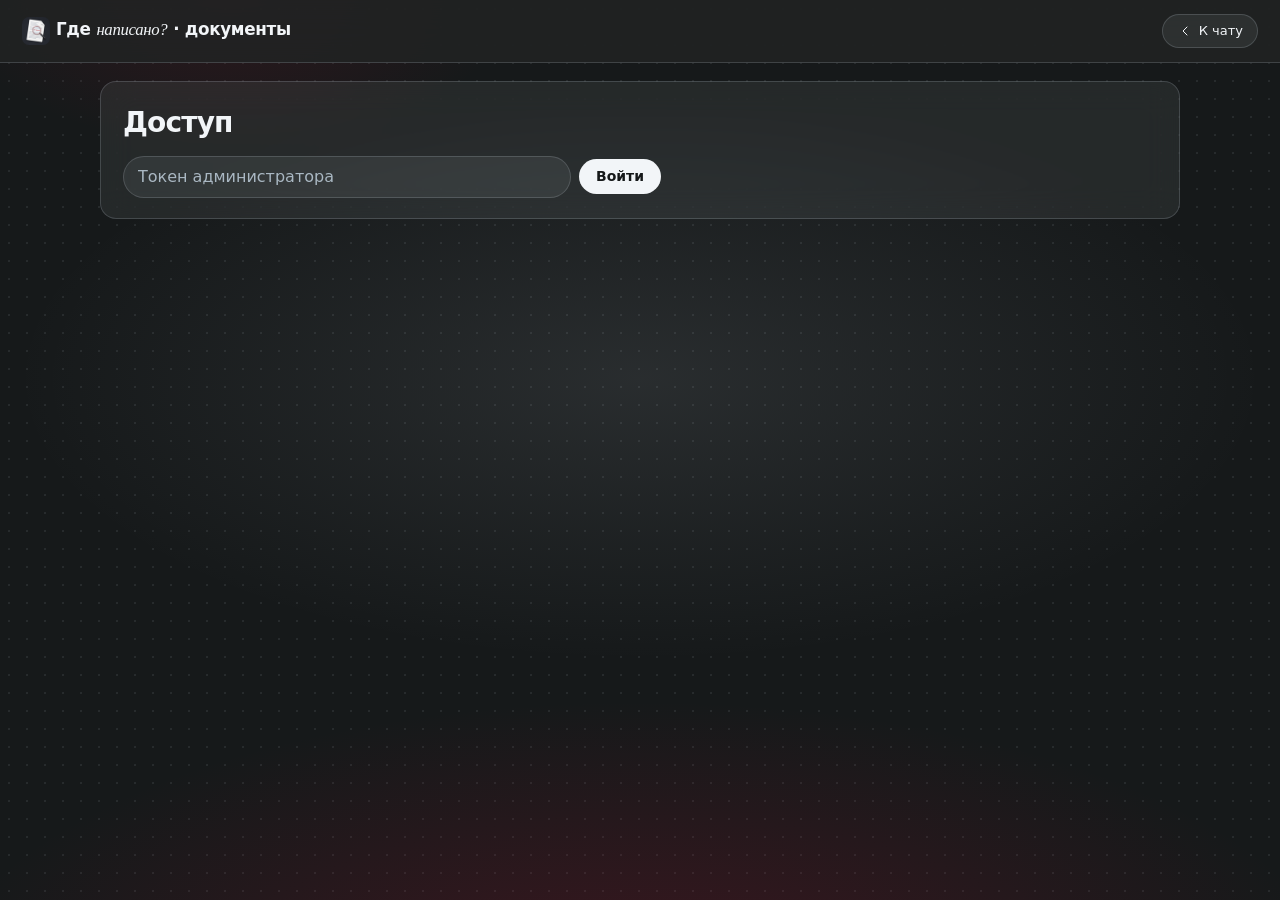
==== static/admin.html @ 2ca531a7 "config, errors, schemas, db, security? main + static" ====
<!doctype html>
<html lang="ru">
<head>
  <meta charset="utf-8">
  <meta name="viewport" content="width=device-width, initial-scale=1">
  <title>Где написано? — документы</title>
  <link rel="icon" type="image/png" sizes="32x32" href="/static/img/logo-32.png">
  <link rel="icon" type="image/x-icon" href="/static/img/favicon.ico">
  <link rel="apple-touch-icon" href="/static/img/apple-touch-icon.png">
  <link rel="stylesheet" href="/static/style.css">
</head>
<body class="admin">
  <header class="top">
    <div class="top-inner">
      <div class="brand"><img class="brand-logo" src="/static/img/logo-64.png" width="28" height="28" alt="" aria-hidden="true"> Где <em>написано?</em> · документы</div>
      <a class="admin-link" href="/"><svg class="icon" viewBox="0 0 24 24" width="16" height="16" fill="none" stroke="currentColor" stroke-width="1.5" stroke-linecap="round" stroke-linejoin="round" aria-hidden="true"><path d="M15 6l-6 6 6 6"/></svg> К чату</a>
    </div>
  </header>
  <section class="panel">
    <h2>Доступ</h2>
    <div class="row">
      <input id="token" type="password" placeholder="Токен администратора" autocomplete="off" size="36">
      <button id="login" type="button">Войти</button>
      <span id="auth-msg" class="muted"></span>
    </div>
  </section>
  <div id="secured" hidden>
    <section class="panel">
      <h2>Загрузить <em>регламент</em></h2>
      <p class="muted">docx, doc, pdf (в том числе сканы), png/jpg, txt, md, rtf, odt, xlsx, html. Файл с тем же именем в том же ящичке заменяет старую редакцию — переиндексируются только изменённые пункты.</p>
      <form id="upload" class="upload-form">
        <label class="dropzone" id="dropzone">
          <input id="file" type="file" multiple required>
          <span class="dropzone-title">Перетащите файлы сюда</span>
          <span class="muted">или нажмите, чтобы выбрать</span>
          <span id="file-names" class="file-names"></span>
        </label>
        <div class="row">
          <select id="box"><option value="general">Общие документы</option></select>
          <button type="submit">Загрузить</button>
          <button type="button" id="reindex" class="none">Пересканировать папку</button>
        </div>
      </form>
      <pre id="upload-log" class="muted upload-log"></pre>
    </section>
    <section class="panel">
      <h2>Документы <span id="stats" class="muted"></span></h2>
      <div class="table-wrap">
        <table><thead><tr><th>Файл</th><th>Ящичек</th><th>Пунктов</th><th>Статус</th><th>Обновлён</th><th></th></tr></thead>
          <tbody id="docs"></tbody></table>
      </div>
    </section>
    <section class="panel">
      <h2>Операторская: практика и вопросы <em>без ответа</em></h2>
      <h3>Практика от сотрудников</h3>
      <div class="table-wrap">
        <table><thead><tr><th>Вопрос</th><th>Пункт</th><th>Как решили</th><th>Статус</th></tr></thead><tbody id="practice"></tbody></table>
      </div>
      <h3>Вопросы без ответа</h3>
      <div class="table-wrap">
        <table><thead><tr><th>Когда</th><th>Вопрос</th><th>Направление</th></tr></thead><tbody id="nf"></tbody></table>
      </div>
      <h3>«Нет» на ответы</h3>
      <div class="table-wrap">
        <table><thead><tr><th>Когда</th><th>Вопрос</th><th>Пункт</th></tr></thead><tbody id="neg"></tbody></table>
      </div>
    </section>
  </div>
  <script src="/static/admin.js"></script>
</body>
</html>
---- static/style.css ----
:root {
  --bg: #16191A;
  --surface: #212424;
  --glass: rgba(210, 220, 229, .08);
  --border: rgba(210, 220, 229, .18);
  --text: #F2F5F8;
  --muted: #AAB8C3;
  --placeholder: #AAB8C3;
  --danger: #E89AA6;
  --accent: #A50F2D;
  --accent-hover: #BE042F;
  --ok: #4CAF82;
  --warn: #D9A441;
  --cool: #D2DCE5;
  --radius-sm: 10px;
  --glow-accent: rgba(165, 15, 45, .28);
  --glow-cool: rgba(210, 220, 229, .10);
  --grid: rgba(210, 220, 229, .09);
  --radius: 16px;
  --font: "Inter", "Segoe UI", system-ui, -apple-system, Roboto, sans-serif;
  --font-serif: Georgia, "Times New Roman", Times, serif;
  --font-mono: Consolas, ui-monospace, "SFMono-Regular", Menlo, monospace;
  color-scheme: dark;
}

* { box-sizing: border-box; }

html, body {
  min-height: 100%;
  width: 100%;
  max-width: 100%;
}

body {
  margin: 0;
  font: 16px/1.5 var(--font);
  color: var(--text);
  background-color: var(--bg);
  background-image:
    radial-gradient(ellipse 90% 55% at 50% 112%, var(--glow-accent), transparent 62%),
    radial-gradient(ellipse 70% 45% at 50% 42%, var(--glow-cool), transparent 70%),
    radial-gradient(ellipse 40% 30% at 18% 0%, rgba(165, 15, 45, .16), transparent 55%),
    radial-gradient(var(--grid) 1px, transparent 1.2px);
  background-size: auto, auto, auto, 18px 18px;
  background-attachment: fixed;
  display: flex;
  flex-direction: column;
  align-items: stretch;
  min-height: 100vh;
  overflow-x: hidden;
}
body.chat-page { height: auto; }

/* --- шапка ----------------------------------------------------------------------- */
.top {
  width: 100%;
  background: color-mix(in srgb, var(--surface) 86%, transparent);
  border-bottom: 1px solid var(--border);
  backdrop-filter: blur(18px);
  -webkit-backdrop-filter: blur(18px);
  position: sticky;
  top: 0;
  z-index: 20;
}
.top-inner {
  display: flex;
  gap: 12px;
  align-items: center;
  padding: 14px 22px;
  flex-wrap: wrap;
  width: 100%;
}
.brand {
  font-weight: 600;
  font-size: 1.05rem;
  margin-right: auto;
  display: flex;
  align-items: baseline;
  gap: .35em;
  letter-spacing: -.02em;
}
.brand em {
  font-family: var(--font-serif);
  font-style: italic;
  font-weight: 400;
}
.brand-logo {
  width: 28px;
  height: 28px;
  border-radius: 7px;
  flex: none;
  align-self: center;
}
.brand-mark {
  width: 10px;
  height: 10px;
  border-radius: 2px;
  background: var(--accent);
  flex: none;
  align-self: center;
}
.top-badges { display: flex; gap: 8px; align-items: center; flex-wrap: wrap; }
.admin-link {
  color: var(--text);
  font-size: 13px;
  text-decoration: none;
  border: 1px solid var(--border);
  background: var(--glass);
  border-radius: 999px;
  padding: 6px 14px;
  transition: border-color .15s, background .15s;
}
.admin-link:hover { border-color: var(--cool); background: rgba(210, 220, 229, .14); }

.demo-badge::before {
  content: "";
  width: 7px;
  height: 7px;
  background: currentColor;
  border-radius: 1px;
}
.demo-badge,
.plaque {
  font-family: var(--font-mono);
  font-size: 12px;
  letter-spacing: .06em;
  text-transform: uppercase;
  border-radius: 999px;
  padding: 4px 10px;
  border: 1px solid var(--border);
  background: var(--glass);
  color: var(--muted);
  display: inline-flex;
  align-items: center;
  gap: 6px;
  line-height: 1.3;
}
.plaque-ok { color: var(--ok); background: rgba(76, 175, 130, .12); border-color: rgba(76, 175, 130, .35); }
.plaque-warn { color: var(--warn); background: rgba(217, 164, 65, .12); border-color: rgba(217, 164, 65, .4); }
.plaque-muted { color: var(--muted); background: rgba(170, 184, 195, .08); border-color: var(--border); }

/* --- герой и ящички -------------------------------------------------------------- */
.stage {
  flex: 1;
  display: flex;
  flex-direction: column;
  width: 100%;
  max-width: 860px;
  margin: 0 auto;
  padding: 8px 20px 0;
  min-height: 0;
}
.hero { padding: 28px 4px 8px; }
.hero-title {
  margin: 0 0 12px;
  font-size: clamp(1.85rem, 4.6vw, 2.85rem);
  font-weight: 600;
  letter-spacing: -.03em;
  line-height: 1.2;
  text-wrap: balance;
}
.hero-title em {
  font-family: var(--font-serif);
  font-style: italic;
  font-weight: 400;
  color: var(--cool);
}
.hero-lead {
  margin: 0;
  max-width: 38rem;
  color: var(--muted);
  font-size: 1.02rem;
  line-height: 1.55;
  text-wrap: pretty;
}
.stage:has(#chat:not(:empty)) .hero { padding-top: 16px; padding-bottom: 0; }
.stage:has(#chat:not(:empty)) .hero-title { font-size: clamp(1.35rem, 3vw, 1.8rem); }
.stage:has(#chat:not(:empty)) .hero-lead { display: none; }

.chip-row { padding: 16px 0 8px; }
.chips { display: flex; flex-wrap: wrap; gap: 8px; }
.chip {
  appearance: none;
  font: 13px/1.3 var(--font);
  color: var(--text);
  background: var(--glass);
  border: 1px solid var(--border);
  border-radius: 999px;
  padding: 7px 14px;
  cursor: pointer;
  transition: background .15s, border-color .15s;
}
.chip:hover { border-color: rgba(210, 220, 229, .4); background: rgba(210, 220, 229, .14); }
.chip.is-on {
  background: rgba(165, 15, 45, .22);
  border-color: rgba(165, 15, 45, .55);
  box-shadow: 0 0 0 1px rgba(165, 15, 45, .2);
}

/* --- чат ------------------------------------------------------------------------- */
.chat {
  flex: 1 0 auto;
  overflow: visible;
  padding: 8px 0 28px;
  display: flex;
  flex-direction: column;
  gap: 14px;
  width: 100%;
  min-height: 4rem;
}
.msg {
  padding: 16px 18px;
  border-radius: var(--radius);
  background: var(--glass);
  border: 1px solid var(--border);
  max-width: 92%;
  backdrop-filter: blur(14px);
  -webkit-backdrop-filter: blur(14px);
}
.msg.user {
  align-self: flex-end;
  background: rgba(210, 220, 229, .12);
  border-color: rgba(210, 220, 229, .28);
  white-space: pre-wrap;
}
.msg.bot { align-self: flex-start; }
.msg.bot .plaque { margin-bottom: 10px; }
.mode-confident, .mode-uncertain, .mode-not_found { border-left: none; }
.wait { color: var(--muted); }
.answer-text { white-space: pre-wrap; max-width: 70ch; text-wrap: pretty; }
.ref { text-decoration: none; color: var(--cool); font-weight: 600; border-bottom: 1px solid rgba(210, 220, 229, .35); }
.ref:hover { color: var(--text); }

.quote {
  margin: 4px 0 8px;
  padding: 0;
  background: none;
  border: none;
  font-family: var(--font-serif);
  font-style: italic;
  font-size: clamp(1.15rem, 2.4vw, 1.45rem);
  line-height: 1.4;
  color: var(--text);
}
.source {
  font-size: 13px;
  color: var(--muted);
  margin: 0 0 12px;
  display: flex;
  flex-wrap: wrap;
  gap: 4px 0;
  align-items: baseline;
}
.source span + span::before, .source a::before { content: "·"; margin: 0 8px; color: var(--muted); }
.source-file { color: var(--text); }

.cite { font-size: 13px; margin-top: 4px; color: var(--muted); }
.cite a, .variant a { color: var(--cool); }
.advice { margin-top: 10px; color: var(--text); }
.owner { margin-top: 12px; font-size: 13px; color: var(--muted); }
.practice {
  margin-top: 10px;
  font-size: 14px;
  background: rgba(217, 164, 65, .08);
  border: 1px solid rgba(217, 164, 65, .28);
  padding: 8px 12px;
  border-radius: 12px;
}
.practice ul { margin: 4px 0 0 18px; padding: 0; }

.variants { display: flex; flex-direction: column; gap: 10px; margin-top: 10px; }
.variant {
  border: 1px solid var(--border);
  border-radius: var(--radius-sm);
  padding: 12px 14px;
  background: rgba(210, 220, 229, .04);
}
.variant.chosen {
  border-color: rgba(76, 175, 130, .5);
  background: rgba(76, 175, 130, .08);
}
.snippet { font-size: 14px; margin: 6px 0 10px; color: var(--muted); }

/* --- кнопки ---------------------------------------------------------------------- */
button {
  cursor: pointer;
  border: 1px solid transparent;
  background: var(--text);
  color: var(--bg);
  border-radius: 999px;
  padding: 8px 16px;
  font: 14px/1.2 var(--font);
  font-weight: 600;
  transition: background .15s, border-color .15s, color .15s, opacity .15s;
}
button:hover { background: var(--cool); }
button:disabled { opacity: .45; cursor: default; }
button:focus-visible,
a:focus-visible,
.chip:focus-visible,
select:focus-visible,
input:focus-visible,
textarea:focus-visible {
  outline: 2px solid var(--cool);
  outline-offset: 2px;
}
button.none,
#reindex {
  background: var(--surface);
  color: var(--text);
  border-color: var(--border);
  font-weight: 500;
}
button.none:hover,
#reindex:hover {
  background: rgba(210, 220, 229, .12);
  border-color: rgba(210, 220, 229, .4);
}
button.thumb {
  display: inline-flex;
  align-items: center;
  justify-content: center;
  width: 40px;
  height: 40px;
  min-width: 40px;
  padding: 0;
  border-radius: 999px;
  background: var(--surface);
  color: var(--text);
  border: 1px solid var(--border);
  font-weight: 500;
}
button.thumb:hover { background: rgba(210, 220, 229, .14); border-color: rgba(210, 220, 229, .45); color: var(--text); }
button.thumb:active { background: rgba(210, 220, 229, .2); }
button.thumb.is-selected[data-helpful="true"] {
  color: var(--ok);
  border-color: rgba(76, 175, 130, .55);
  background: rgba(76, 175, 130, .14);
}
button.thumb.is-selected[data-helpful="false"] {
  color: var(--danger);
  border-color: rgba(232, 154, 166, .5);
  background: rgba(232, 154, 166, .12);
}
.icon { display: block; flex: none; }
.admin-link { display: inline-flex; align-items: center; gap: 6px; }
.feedback { margin-top: 14px; display: flex; gap: 8px; align-items: center; flex-wrap: wrap; }
.rate-link { display: inline-block; margin-top: 10px; font-size: 13px; color: var(--muted); }
.practice-form { margin-top: 12px; display: flex; flex-direction: column; gap: 8px; }
.practice-form textarea,
.ask textarea,
.row input,
#token {
  width: 100%;
  border: 1px solid var(--border);
  border-radius: 14px;
  padding: 10px 12px;
  font: inherit;
  color: var(--text);
  background: var(--glass);
  outline: none;
}
.row select,
select:not(.sr-only) {
  border: 1px solid var(--border);
  border-radius: 14px;
  padding: 10px 12px;
  font: inherit;
  color: var(--text);
  background: var(--glass);
  outline: none;
}
::placeholder {
  color: var(--placeholder);
  opacity: 1;
}
.practice-form textarea:focus,
.ask textarea:focus,
input:focus,
select:focus {
  border-color: rgba(210, 220, 229, .45);
  box-shadow: 0 0 0 3px rgba(165, 15, 45, .2);
}
.practice-form button { align-self: flex-start; }
.thanks { margin-top: 8px; color: var(--ok); font-size: 14px; }
.muted { color: var(--muted); font-size: 13px; }
.err { color: var(--danger); }

/* --- поле ввода ------------------------------------------------------------------ */
.ask-bar {
  position: sticky;
  bottom: 0;
  width: 100%;
  z-index: 10;
  padding: 28px 20px 22px;
  background: linear-gradient(180deg, transparent 0%, var(--bg) 42%);
}
.ask {
  display: flex;
  gap: 10px;
  align-items: flex-end;
  width: 100%;
  max-width: 860px;
  margin: 0 auto;
}
.ask textarea {
  flex: 1;
  width: auto;
  resize: none;
  min-height: 48px;
  max-height: 160px;
  border-radius: var(--radius);
  padding: 12px 16px;
  background: color-mix(in srgb, var(--surface) 80%, transparent);
  backdrop-filter: blur(16px);
  -webkit-backdrop-filter: blur(16px);
}
.ask button { padding: 12px 22px; flex: none; }

/* --- диалог пункта --------------------------------------------------------------- */
dialog {
  max-width: 720px;
  width: 92%;
  border: 1px solid var(--border);
  border-radius: var(--radius);
  padding: 20px 22px;
  background: var(--surface);
  color: var(--text);
  box-shadow: 0 24px 60px rgba(0, 0, 0, .45);
}
dialog::backdrop { background: rgba(8, 10, 10, .62); }
dialog .close {
  float: right;
  display: inline-flex;
  align-items: center;
  justify-content: center;
  width: 36px;
  height: 36px;
  background: none;
  color: var(--muted);
  border: none;
  padding: 0;
  font-weight: 400;
}
dialog .close:hover { background: rgba(210, 220, 229, .08); color: var(--text); }
dialog h2 { margin-top: 0; font-size: 1.15rem; font-weight: 600; }
.context p { margin: 6px 0; color: var(--muted); }
.context p.hl {
  color: var(--text);
  background: rgba(217, 164, 65, .12);
  padding: 8px 10px;
  border-radius: 10px;
  border: 1px solid rgba(217, 164, 65, .25);
}

/* --- админка --------------------------------------------------------------------- */
body.admin { height: auto; display: block; padding-bottom: 48px; }
body.admin .top { position: sticky; }
.panel {
  max-width: 1080px;
  margin: 18px auto;
  padding: 20px 22px;
  background: var(--glass);
  border: 1px solid var(--border);
  border-radius: var(--radius);
  width: calc(100% - 32px);
  backdrop-filter: blur(16px);
  -webkit-backdrop-filter: blur(16px);
}
.panel h2 {
  margin: 0 0 12px;
  font-size: clamp(1.35rem, 3vw, 1.75rem);
  font-weight: 600;
  letter-spacing: -.03em;
  text-wrap: balance;
}
.panel h2 em,
.panel h3 {
  font-family: var(--font-serif);
  font-style: italic;
  font-weight: 400;
}
.panel h3 {
  margin: 22px 0 8px;
  font-size: 1.15rem;
  color: var(--cool);
}
.row { display: flex; gap: 8px; flex-wrap: wrap; align-items: center; }
.row input, .row select { width: auto; min-width: 12rem; border-radius: 999px; padding: 8px 14px; }
#token { width: min(28rem, 100%); border-radius: 999px; padding: 8px 14px; }

.dropzone {
  display: flex;
  flex-direction: column;
  align-items: center;
  justify-content: center;
  gap: 6px;
  min-height: 148px;
  margin: 8px 0 14px;
  padding: 22px 16px;
  border: 1px dashed rgba(210, 220, 229, .35);
  border-radius: var(--radius);
  background: rgba(210, 220, 229, .04);
  cursor: pointer;
  text-align: center;
  transition: border-color .15s, background .15s;
}
.dropzone:hover, .dropzone.is-over {
  border-color: rgba(165, 15, 45, .55);
  background: rgba(165, 15, 45, .08);
}
.dropzone input[type="file"] {
  position: absolute;
  opacity: 0;
  width: 0;
  height: 0;
  pointer-events: none;
}
.dropzone { position: relative; }
.dropzone-title { font-weight: 600; }
.file-names { font-family: var(--font-mono); font-size: 12px; color: var(--muted); margin-top: 4px; }
.upload-log {
  white-space: pre-wrap;
  font-family: var(--font-mono);
  font-size: 12px;
  max-height: 12rem;
  overflow: auto;
}
.upload-form .row { margin-top: 4px; }

.table-wrap { overflow-x: auto; margin: 0 -4px; }
table { border-collapse: collapse; width: 100%; font-size: 14px; }
td, th { border-bottom: 1px solid var(--border); padding: 10px 8px; text-align: left; vertical-align: top; }
th {
  font-family: var(--font-mono);
  font-size: 12px;
  letter-spacing: .06em;
  text-transform: uppercase;
  color: var(--muted);
  font-weight: 500;
}
tbody tr:hover td { background: rgba(210, 220, 229, .04); }

.sr-only,
#box.sr-only {
  position: absolute !important;
  width: 1px !important;
  height: 1px !important;
  padding: 0 !important;
  margin: -1px !important;
  overflow: hidden !important;
  clip: rect(0, 0, 0, 0) !important;
  white-space: nowrap !important;
  border: 0 !important;
  inset: auto;
}

/* --- адаптив --------------------------------------------------------------------- */
/* Ход работы агента */
.steps {
  margin-top: 14px;
  border-top: 1px solid var(--border);
  padding-top: 10px;
  font-size: 13px;
  color: var(--muted);
}
.steps-summary {
  cursor: pointer;
  list-style: none;
  display: flex;
  align-items: baseline;
  gap: 10px;
  color: var(--cool);
  user-select: none;
}
.steps-summary::-webkit-details-marker { display: none; }
.steps-summary::before {
  content: "";
  width: 6px; height: 6px;
  border-right: 1.5px solid currentColor;
  border-bottom: 1.5px solid currentColor;
  transform: rotate(-45deg);
  transition: transform .15s ease;
  align-self: center;
}
.steps[open] > .steps-summary::before { transform: rotate(45deg); }
.steps-summary:hover { color: var(--text); }
.steps-summary:focus-visible { outline: 2px solid var(--accent-hover); outline-offset: 3px; border-radius: 4px; }
.steps-meta { color: var(--muted); }
.steps-list { list-style: none; margin: 10px 0 0; padding: 0; display: grid; gap: 8px; }
.step { display: grid; grid-template-columns: 10px 1fr; gap: 10px; align-items: start; }
.step-dot { width: 8px; height: 8px; border-radius: 50%; margin-top: 5px; background: var(--muted); }
.step-ok .step-dot { background: var(--ok); }
.step-warn .step-dot { background: var(--warn); }
.step-fail .step-dot { background: var(--danger); }
.step-skip .step-dot { background: transparent; border: 1px solid var(--muted); }
.step-head { display: flex; flex-wrap: wrap; gap: 4px 10px; align-items: baseline; color: var(--text); }
.step-head b { font-weight: 600; }
.step-status { font-size: 12px; color: var(--muted); }
.step-warn .step-status { color: var(--warn); }
.step-fail .step-status { color: var(--danger); }
.step-ms { font-family: var(--font-mono); font-size: 12px; color: var(--muted); margin-left: auto; }
.step-detail { overflow-wrap: anywhere; }

.answer-note { color: var(--muted); font-size: 14px; margin: 2px 0 10px; }
.warnings { margin: 10px 0 0; display: grid; gap: 6px; }
.warning {
  font-size: 13px;
  color: var(--warn);
  background: rgba(217, 164, 65, .08);
  border: 1px solid rgba(217, 164, 65, .3);
  border-radius: var(--radius-sm);
  padding: 8px 12px;
}

@media (max-width: 720px) {
  .top { padding: 12px 14px; }
  .stage, .ask-bar { padding-left: 14px; padding-right: 14px; }
  .top-inner { padding-left: 14px; padding-right: 14px; }
  .hero { padding-top: 18px; }
  .msg { max-width: 100%; padding: 14px; }
  .ask { flex-direction: column; align-items: stretch; }
  .ask button { width: 100%; }
  .row input, .row select, #token { width: 100%; min-width: 0; }
  .panel { width: calc(100% - 20px); padding: 16px; margin: 12px auto; }
  button.none, #reindex { width: auto; }
  .upload-form .row button { flex: 1 1 auto; }
}

@media (prefers-reduced-motion: reduce) {
  *, *::before, *::after { transition: none !important; }
  html { scroll-behavior: auto; }
}
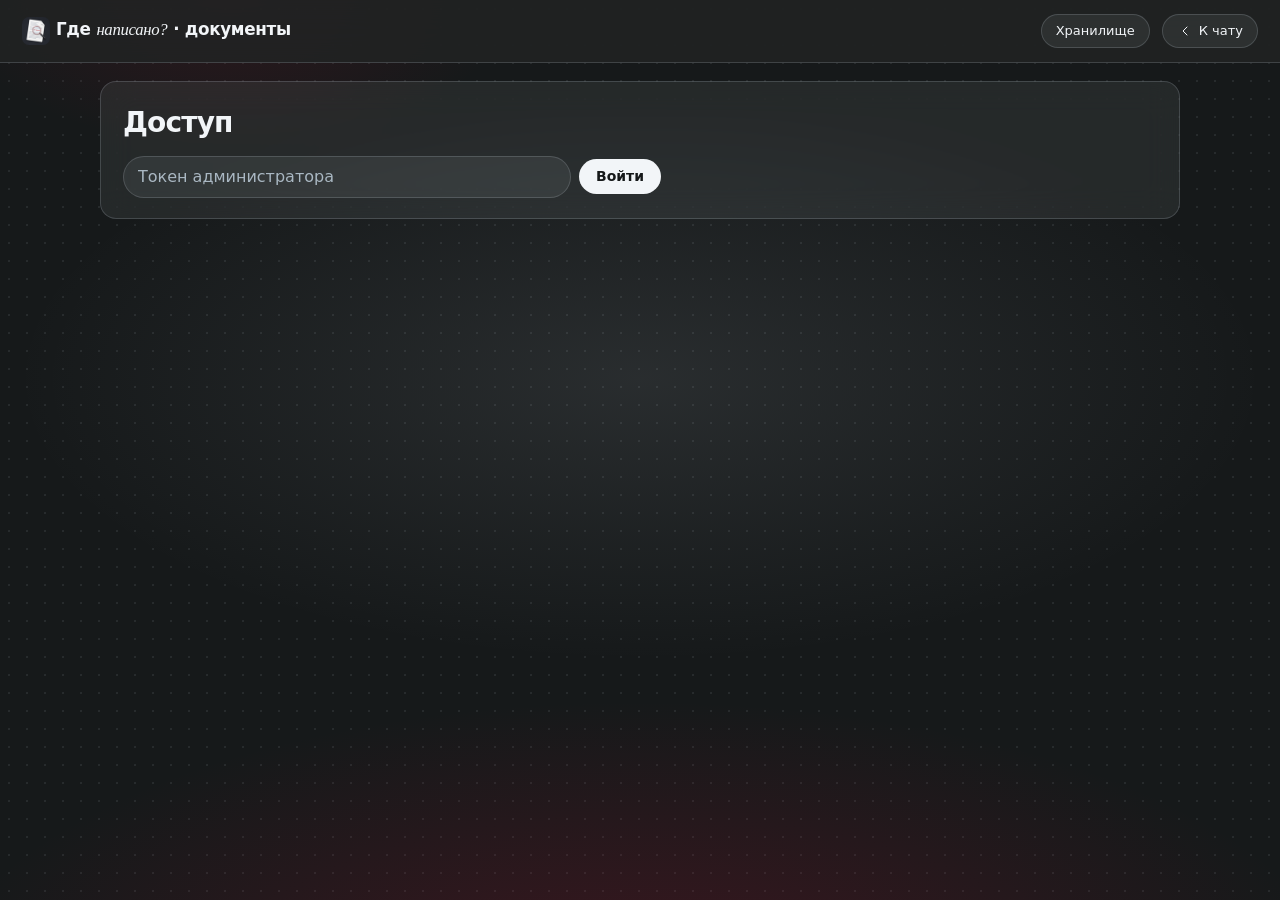
==== commit c718e573: "ver 1.1" ====
--- a/static/admin.html
+++ b/static/admin.html
@@ -7,12 +7,13 @@
   <link rel="icon" type="image/png" sizes="32x32" href="/static/img/logo-32.png">
   <link rel="icon" type="image/x-icon" href="/static/img/favicon.ico">
   <link rel="apple-touch-icon" href="/static/img/apple-touch-icon.png">
-  <link rel="stylesheet" href="/static/style.css">
+  <link rel="stylesheet" href="/static/style.css?v=20261127d">
 </head>
 <body class="admin">
   <header class="top">
     <div class="top-inner">
       <div class="brand"><img class="brand-logo" src="/static/img/logo-64.png" width="28" height="28" alt="" aria-hidden="true"> Где <em>написано?</em> · документы</div>
+      <a class="admin-link" href="/wiki">Хранилище</a>
       <a class="admin-link" href="/"><svg class="icon" viewBox="0 0 24 24" width="16" height="16" fill="none" stroke="currentColor" stroke-width="1.5" stroke-linecap="round" stroke-linejoin="round" aria-hidden="true"><path d="M15 6l-6 6 6 6"/></svg> К чату</a>
     </div>
   </header>
@@ -25,7 +26,7 @@
     </div>
   </section>
   <div id="secured" hidden>
-    <section class="panel">
+    <section class="panel" data-min-role="admin">
       <h2>Загрузить <em>регламент</em></h2>
       <p class="muted">docx, doc, pdf (в том числе сканы), png/jpg, txt, md, rtf, odt, xlsx, html. Файл с тем же именем в том же ящичке заменяет старую редакцию — переиндексируются только изменённые пункты.</p>
       <form id="upload" class="upload-form">
@@ -43,14 +44,14 @@
       </form>
       <pre id="upload-log" class="muted upload-log"></pre>
     </section>
-    <section class="panel">
+    <section class="panel" data-min-role="admin">
       <h2>Документы <span id="stats" class="muted"></span></h2>
       <div class="table-wrap">
         <table><thead><tr><th>Файл</th><th>Ящичек</th><th>Пунктов</th><th>Статус</th><th>Обновлён</th><th></th></tr></thead>
           <tbody id="docs"></tbody></table>
       </div>
     </section>
-    <section class="panel">
+    <section class="panel" data-min-role="admin">
       <h2>Операторская: практика и вопросы <em>без ответа</em></h2>
       <h3>Практика от сотрудников</h3>
       <div class="table-wrap">
@@ -65,7 +66,35 @@
         <table><thead><tr><th>Когда</th><th>Вопрос</th><th>Пункт</th></tr></thead><tbody id="neg"></tbody></table>
       </div>
     </section>
+    <section class="panel" id="quality">
+      <h2>Служба <em>качества</em></h2>
+      <p class="muted">Запросы, которые бот не смог закрыть по регламентам. Финальный ответ эксперта попадает в базу разъяснений; сами регламенты не меняются.</p>
+      <div class="row">
+        <label class="none">Импорт ответа (.eml) <input id="eml" type="file" accept=".eml,message/rfc822"></label>
+        <button type="button" id="poll" class="none">Проверить почту</button>
+        <span id="qa-msg" class="muted"></span>
+      </div>
+      <div class="table-wrap">
+        <table><thead><tr><th>№</th><th>Когда</th><th>Вопрос</th><th>Причина</th><th>Кому / копия</th><th>Статус</th><th>Ответ эксперта</th></tr></thead><tbody id="esc"></tbody></table>
+      </div>
+      <h3>База разъяснений</h3>
+      <div class="table-wrap">
+        <table><thead><tr><th>Вопрос</th><th>Разъяснение</th><th>Связанный пункт</th><th>Выдано раз</th></tr></thead><tbody id="faq"></tbody></table>
+      </div>
+    </section>
+    <section class="panel">
+      <h2>Аналитика</h2>
+      <div id="kpis" class="kpis"></div>
+      <h3>Сигналы: пересмотреть регламент</h3>
+      <div class="table-wrap"><table><thead><tr><th>Вопрос</th><th>Повторов</th><th>Что сделать</th></tr></thead><tbody id="review"></tbody></table></div>
+      <h3>Неудачные поиски и эскалации</h3>
+      <div class="table-wrap"><table><thead><tr><th>Когда</th><th>Вопрос</th><th>Итог</th><th>В службу качества</th></tr></thead><tbody id="failed"></tbody></table></div>
+      <h3>Повторяющиеся вопросы</h3>
+      <div class="table-wrap"><table><thead><tr><th>Вопрос</th><th>Раз</th><th>Итоги</th></tr></thead><tbody id="repeats"></tbody></table></div>
+      <h3>Популярные документы и пункты</h3>
+      <div class="table-wrap"><table><thead><tr><th>Документ</th><th>Пункт</th><th>Ссылок в ответах</th></tr></thead><tbody id="popular"></tbody></table></div>
+    </section>
   </div>
-  <script src="/static/admin.js"></script>
+  <script src="/static/admin.js?v=20261127d"></script>
 </body>
 </html>
--- a/static/style.css
+++ b/static/style.css
@@ -111,6 +111,8 @@
   transition: border-color .15s, background .15s;
 }
 .admin-link:hover { border-color: var(--cool); background: rgba(210, 220, 229, .14); }
+/* display у .admin-link перебивает стандартный [hidden], без этого ссылки «Служба качества» и «Загрузка документов» видны всем */
+.admin-link[hidden], [hidden] { display: none !important; }
 
 .demo-badge::before {
   content: "";
@@ -602,7 +604,7 @@
 .step-ms { font-family: var(--font-mono); font-size: 12px; color: var(--muted); margin-left: auto; }
 .step-detail { overflow-wrap: anywhere; }
 
-.answer-note { color: var(--muted); font-size: 14px; margin: 2px 0 10px; }
+.answer-note { color: var(--muted); font-size: 14px; margin: 2px 0 10px; white-space: pre-line; }
 .warnings { margin: 10px 0 0; display: grid; gap: 6px; }
 .warning {
   font-size: 13px;
@@ -631,3 +633,63 @@
   *, *::before, *::after { transition: none !important; }
   html { scroll-behavior: auto; }
 }
+
+/* --- диалог: источники, уточнение, подразделения, служба качества --- */
+.sources { margin-top: 12px; display: grid; gap: 10px; }
+.sources-title { font-weight: 600; font-size: 14px; }
+.source-item { display: grid; grid-template-columns: auto 1fr; gap: 8px; align-items: start; padding: 4px 6px; border-radius: 8px; }
+.source-item.is-hl, .source-item:target {
+  background: rgba(217, 164, 65, .12);
+  outline: 2px solid rgba(217, 164, 65, .35);
+}
+.source-n { font-weight: 600; color: var(--accent, #6b4eff); }
+.source-item .quote { margin: 4px 0 0; font-size: 14px; }
+.clarify { display: flex; flex-wrap: wrap; gap: 8px; margin-top: 10px; }
+.division-section { border-left: 3px solid var(--line, #d9d4ea); padding: 6px 0 6px 12px; margin-top: 12px; }
+.division-section h4 { margin: 0 0 6px; font-size: 15px; }
+.division-section.mode-not_found { opacity: .85; }
+.division-line { font-size: 13px; margin: 4px 0 8px; }
+.escalation { margin-top: 12px; padding: 10px 12px; border-radius: 10px; background: rgba(255, 196, 0, .12); font-size: 14px; }
+.glossary { margin-top: 10px; font-size: 13px; color: var(--muted, #6b6880); }
+.glossary abbr { text-decoration: none; font-weight: 600; }
+.faq-meta { margin-top: 8px; font-size: 13px; }
+.doc-body { margin-top: 12px; }
+.doc-clause { padding: 6px 10px; border-radius: 8px; line-height: 1.5; }
+.doc-clause.hl { background: rgba(255, 214, 0, .35); outline: 2px solid rgba(255, 190, 0, .6); }
+.kpis { display: grid; grid-template-columns: repeat(auto-fit, minmax(150px, 1fr)); gap: 10px; margin: 10px 0 16px; }
+.kpi { border: 1px solid var(--line, #e3e0ee); border-radius: 10px; padding: 10px 12px; }
+.kpi b { display: block; font-size: 22px; }
+.answer-form { display: grid; gap: 6px; margin-top: 6px; }
+.answer-form textarea { width: 100%; min-height: 60px; }
+
+.login-note { color: var(--muted, #9aa4ad); font-size: .9rem; line-height: 1.4; max-width: 28rem; }
+.login-form { display: flex; flex-direction: column; gap: 12px; min-width: min(26rem, 80vw); }
+.login-form label { display: flex; flex-direction: column; gap: 4px; font-size: .9rem; }
+.login-form input { padding: 8px 10px; border-radius: 8px; border: 1px solid rgba(210, 220, 229, .25); background: transparent; color: inherit; font: inherit; }
+.login-actions { display: flex; gap: 8px; }
+
+.conflict-flag { margin: 8px 0; padding: 6px 10px; border-left: 3px solid #d9a441; background: rgba(217, 164, 65, .10); font-size: .9rem; }
+
+.wiki-lead { margin: 0 0 14px; }
+.wiki-faq { margin: 0 0 16px; padding: 12px 14px; border: 1px solid var(--border, var(--line, #d9d4ea)); border-radius: 12px; }
+.wiki-faq:target {
+  background: rgba(217, 164, 65, .12);
+  outline: 2px solid rgba(217, 164, 65, .35);
+}
+.wiki-faq h3 { margin: 0 0 8px; font-size: 1.05rem; font-weight: 600; }
+.wiki-anchor { color: inherit; text-decoration: none; }
+.wiki-anchor:hover { border-bottom: 1px solid currentColor; }
+.wiki-q, .wiki-a { margin: 6px 0; line-height: 1.5; }
+
+.doc-layout { display: grid; grid-template-columns: minmax(13rem, 17rem) 1fr; gap: 28px; align-items: start; }
+.doc-toc { position: sticky; top: 76px; max-height: calc(100vh - 100px); overflow: auto; font-size: 13px; line-height: 1.4; }
+.doc-toc summary { cursor: pointer; font-weight: 600; margin-bottom: 8px; }
+.doc-toc nav a { display: block; color: var(--muted); text-decoration: none; padding: 3px 0 3px 10px; border-left: 2px solid transparent; }
+.doc-toc nav a:hover { color: var(--text); }
+.doc-toc nav a.is-on { color: var(--text); border-left-color: var(--accent, #a50f2d); }
+.doc-toc .toc-section { margin-top: 10px; padding-left: 0; color: var(--text); font-weight: 600; border-left: none; }
+.doc-toc .toc-clause { padding-left: 12px; }
+@media (max-width: 860px) {
+  .doc-layout { grid-template-columns: 1fr; }
+  .doc-toc { position: static; max-height: none; margin-bottom: 8px; }
+}
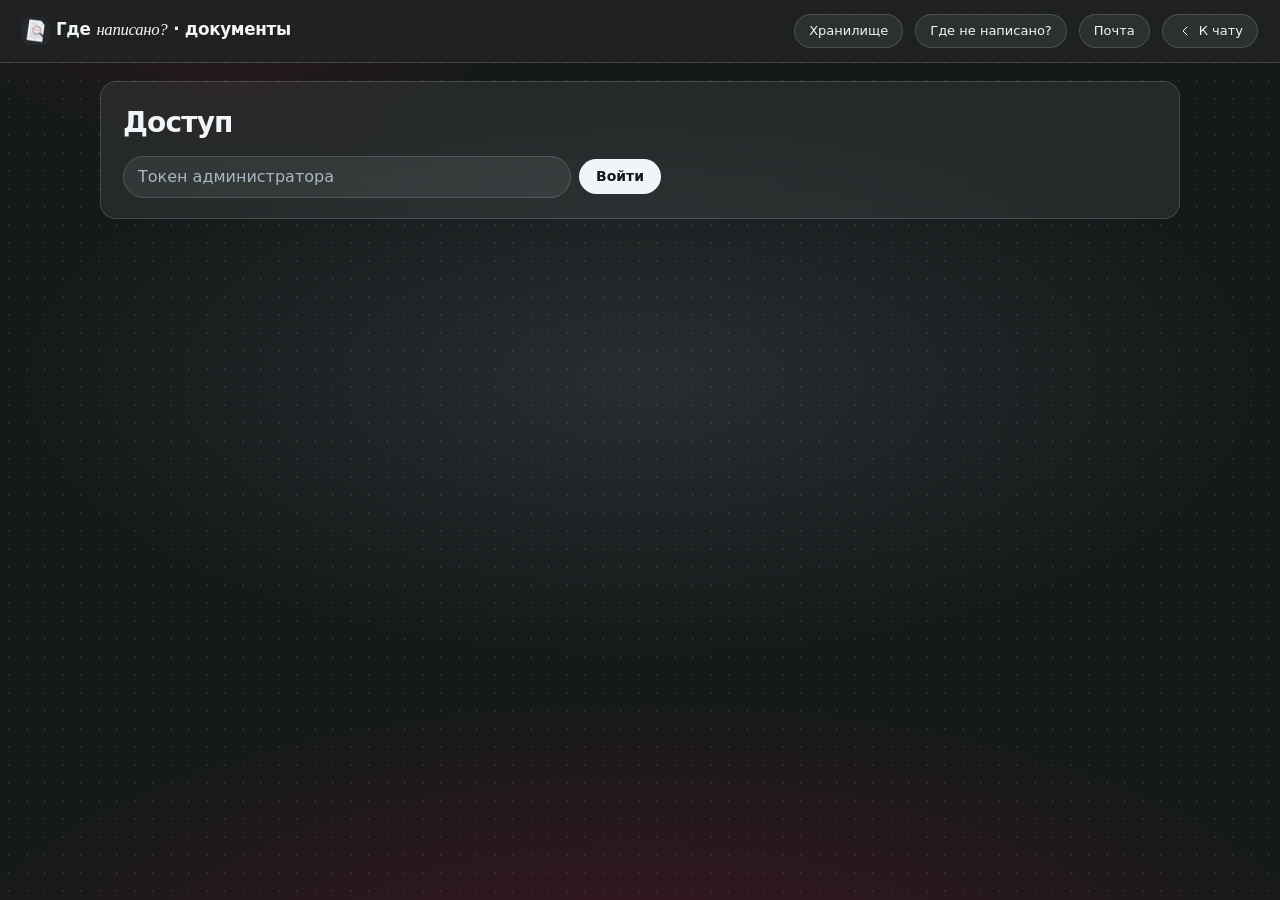
==== commit 81f8bb14: "ver 1.2" ====
--- a/static/admin.html
+++ b/static/admin.html
@@ -7,13 +7,15 @@
   <link rel="icon" type="image/png" sizes="32x32" href="/static/img/logo-32.png">
   <link rel="icon" type="image/x-icon" href="/static/img/favicon.ico">
   <link rel="apple-touch-icon" href="/static/img/apple-touch-icon.png">
-  <link rel="stylesheet" href="/static/style.css?v=20261127d">
+  <link rel="stylesheet" href="/static/style.css?v=20261127h">
 </head>
 <body class="admin">
   <header class="top">
     <div class="top-inner">
       <div class="brand"><img class="brand-logo" src="/static/img/logo-64.png" width="28" height="28" alt="" aria-hidden="true"> Где <em>написано?</em> · документы</div>
       <a class="admin-link" href="/wiki">Хранилище</a>
+      <a class="admin-link" href="/gaps">Где не написано?</a>
+      <a class="admin-link" href="/mail">Почта</a>
       <a class="admin-link" href="/"><svg class="icon" viewBox="0 0 24 24" width="16" height="16" fill="none" stroke="currentColor" stroke-width="1.5" stroke-linecap="round" stroke-linejoin="round" aria-hidden="true"><path d="M15 6l-6 6 6 6"/></svg> К чату</a>
     </div>
   </header>
@@ -95,6 +97,6 @@
       <div class="table-wrap"><table><thead><tr><th>Документ</th><th>Пункт</th><th>Ссылок в ответах</th></tr></thead><tbody id="popular"></tbody></table></div>
     </section>
   </div>
-  <script src="/static/admin.js?v=20261127d"></script>
+  <script src="/static/admin.js?v=20261127h"></script>
 </body>
 </html>
--- a/static/style.css
+++ b/static/style.css
@@ -604,6 +604,19 @@
 .step-ms { font-family: var(--font-mono); font-size: 12px; color: var(--muted); margin-left: auto; }
 .step-detail { overflow-wrap: anywhere; }
 
+/* Ход работы: улики, сверка, вердикт */
+.inv-body { display: grid; gap: 12px; margin-top: 10px; }
+.inv-stage { display: grid; gap: 6px; }
+.inv-title { display: flex; flex-wrap: wrap; gap: 4px 10px; align-items: baseline; color: var(--text); }
+.inv-n { font-family: var(--font-mono); font-size: 12px; color: var(--muted); }
+.inv-list { list-style: none; margin: 0; padding: 0 0 0 18px; display: grid; gap: 6px; }
+.inv-ev { display: flex; flex-wrap: wrap; gap: 4px 10px; align-items: baseline; }
+.inv-tag { font-size: 12px; color: var(--muted); }
+.inv-conflict .inv-tag { color: var(--warn); }
+.inv-verdict { padding-left: 18px; display: grid; gap: 2px; }
+.inv-v-conflict .step-status, .inv-v-escalation .step-status, .inv-v-not_found .step-status { color: var(--warn); }
+.steps-raw { margin-top: 2px; }
+
 .answer-note { color: var(--muted); font-size: 14px; margin: 2px 0 10px; white-space: pre-line; }
 .warnings { margin: 10px 0 0; display: grid; gap: 6px; }
 .warning {
@@ -671,6 +684,9 @@
 .conflict-flag { margin: 8px 0; padding: 6px 10px; border-left: 3px solid #d9a441; background: rgba(217, 164, 65, .10); font-size: .9rem; }
 
 .wiki-lead { margin: 0 0 14px; }
+.wiki-export { display: flex; flex-wrap: wrap; gap: 6px 12px; align-items: baseline; margin: 0 0 14px; font-size: 14px; }
+.button-link { display: inline-block; padding: 6px 12px; border: 1px solid var(--border); border-radius: var(--radius-sm); color: var(--text); text-decoration: none; }
+.button-link:hover { border-color: var(--accent-hover); }
 .wiki-faq { margin: 0 0 16px; padding: 12px 14px; border: 1px solid var(--border, var(--line, #d9d4ea)); border-radius: 12px; }
 .wiki-faq:target {
   background: rgba(217, 164, 65, .12);
@@ -693,3 +709,38 @@
   .doc-layout { grid-template-columns: 1fr; }
   .doc-toc { position: static; max-height: none; margin-bottom: 8px; }
 }
+
+.simplify-row { margin-top: 12px; display: flex; flex-direction: column; align-items: flex-start; gap: 8px; }
+.simplify-note { margin: 0; }
+.gaps-lead { margin: 0 0 14px; }
+.gaps-exports { display: flex; gap: 10px; flex-wrap: wrap; margin: 0 0 18px; }
+.gaps-item { margin: 0 0 14px; padding: 12px 14px; border: 1px solid var(--border, var(--line, #d9d4ea)); border-radius: 12px; }
+.gaps-item h3 { margin: 0 0 8px; font-size: 1.02rem; font-weight: 600; }
+.gaps-meta { margin: 0 0 6px; }
+.gaps-clauses, .gaps-sources { margin: 8px 0 0; padding-left: 18px; }
+.gaps-empty { margin: 0; }
+.gaps-scan { margin-top: 8px; }
+
+/* --- демо-ящик службы качества --- */
+.mail-demo { margin: 0 0 14px; padding: 8px 12px; border: 1px solid rgba(217, 164, 65, .3); border-radius: var(--radius-sm); color: var(--warn); font-size: 14px; }
+.mail-layout { display: grid; grid-template-columns: minmax(240px, 340px) 1fr; gap: 16px; align-items: start; }
+.mail-list { list-style: none; margin: 8px 0 0; padding: 0; display: grid; gap: 4px; max-height: 70vh; overflow: auto; }
+.mail-item button { all: unset; box-sizing: border-box; cursor: pointer; display: grid; gap: 2px; width: 100%; padding: 8px 10px; border-radius: var(--radius-sm); border: 1px solid transparent; }
+.mail-item button:hover, .mail-item.active button { border-color: var(--border); }
+.mail-item button:focus-visible { outline: 2px solid var(--accent-hover); }
+.mail-item.unread .mail-subject { font-weight: 600; color: var(--text); }
+.mail-top { display: flex; justify-content: space-between; gap: 8px; font-size: 13px; }
+.mail-subject { font-size: 14px; color: var(--muted); overflow-wrap: anywhere; }
+.mail-meta { font-size: 12px; }
+.mail-view h3 { margin-top: 0; overflow-wrap: anywhere; }
+.mail-head { display: grid; grid-template-columns: max-content 1fr; gap: 2px 12px; font-size: 13px; margin: 0 0 12px; }
+.mail-head dt { color: var(--muted); }
+.mail-head dd { margin: 0; overflow-wrap: anywhere; }
+.mail-found { display: grid; gap: 8px; padding-left: 18px; }
+.mail-raw pre { white-space: pre-wrap; font-size: 13px; }
+.mail-actions { margin-top: 14px; gap: 10px; }
+@media (max-width: 720px) { .mail-layout { grid-template-columns: 1fr; } }
+.esc-target td { background: rgba(217, 164, 65, .08); }
+
+/* подпункты нумерованных списков внутри пункта */
+.doc-clause.doc-sub { margin-left: 1.75em; }
